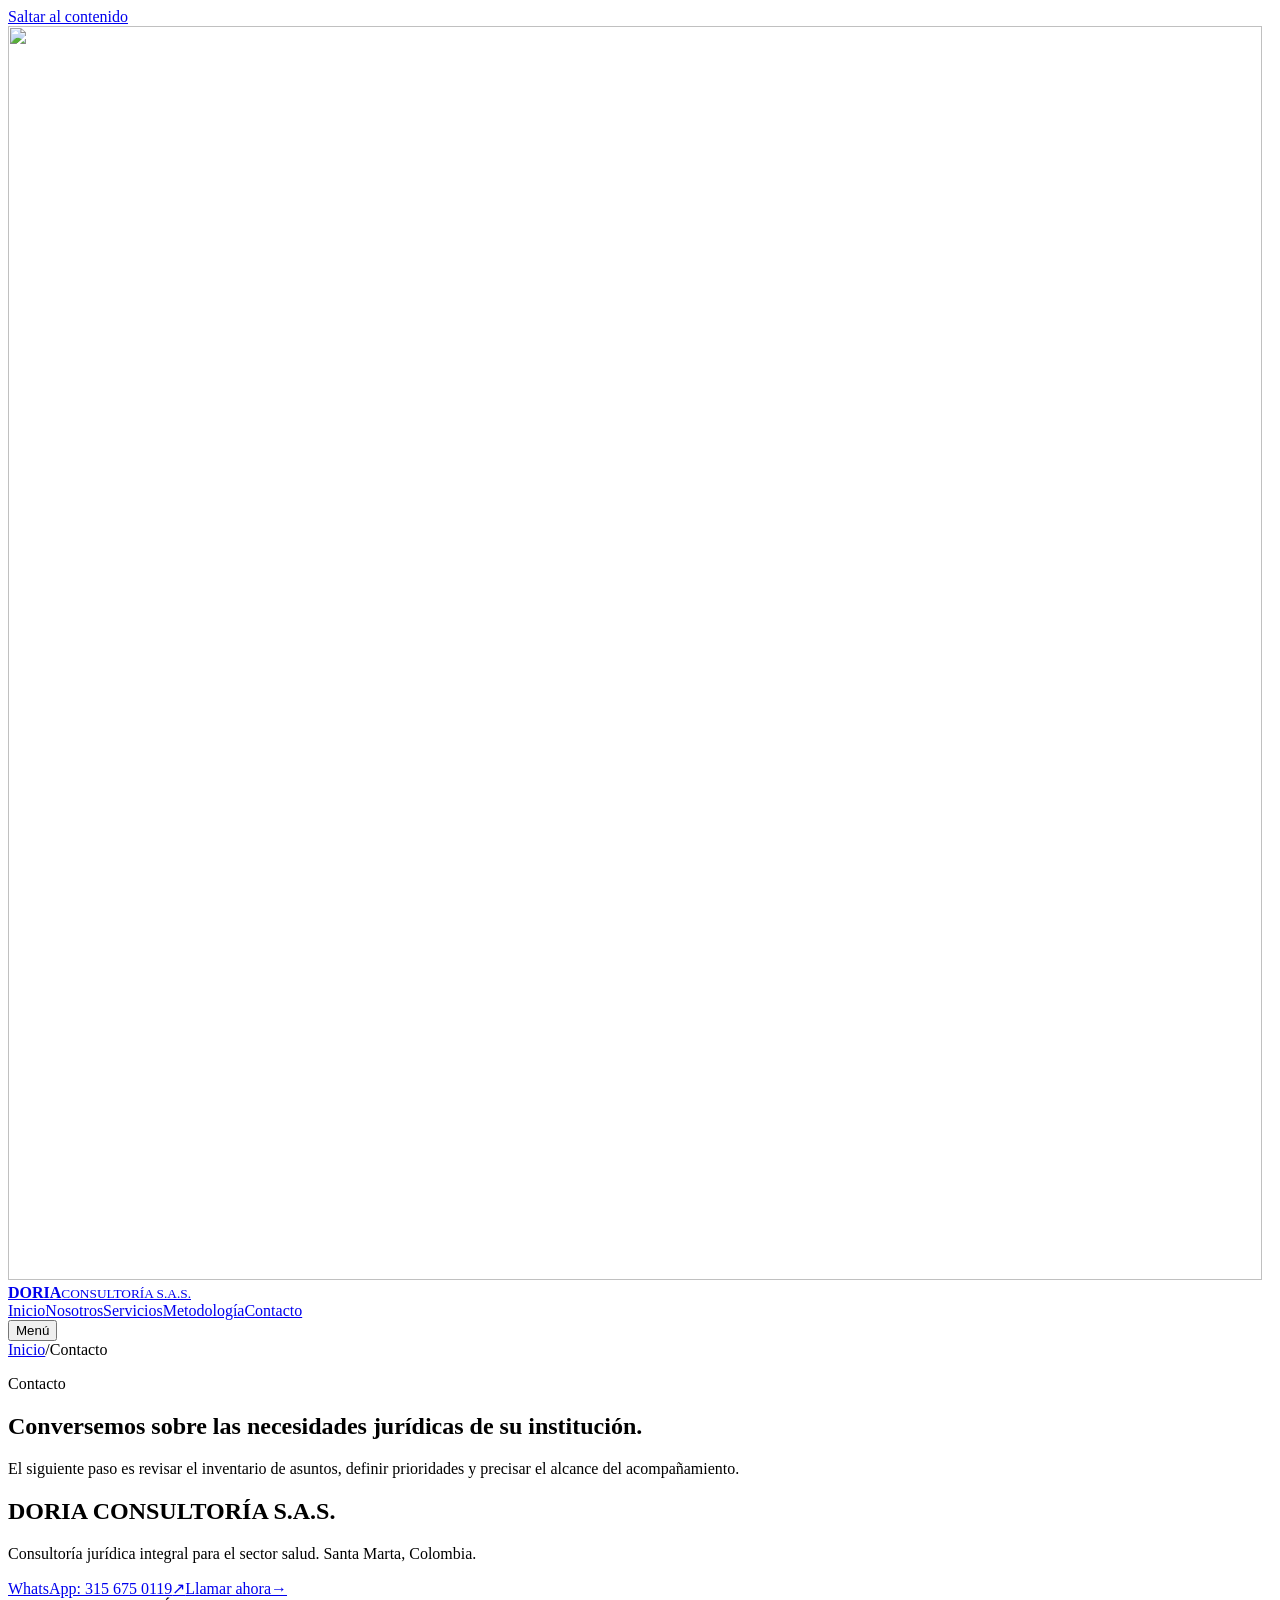
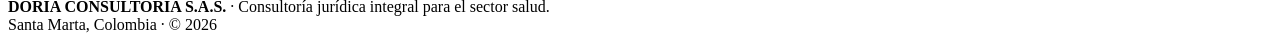
==== contacto/index.html @ c65e0db9 "Añadir contacto/index.html" ====
<!DOCTYPE html>

<html lang="es">
<head>
<meta charset="utf-8"/><meta content="width=device-width,initial-scale=1" name="viewport"/>
<meta content="Contacto de DORIA CONSULTORÍA S.A.S." name="description"/>
<title>Contacto | DORIA CONSULTORÍA S.A.S.</title>
<link href="../assets/css/styles.css" rel="stylesheet"/>
<meta content="#0b2f55" name="theme-color"/></head>
<body class="page-contacto"><a class="skip-link" href="#contenido">Saltar al contenido</a>
<header class="topbar"><div class="container nav">
<a aria-label="DORIA Consultoría — Inicio" class="brand" href="../index.html"><span aria-hidden="true" class="brand-symbol"><img alt="" height="1254" src="../assets/img/logo.png" width="1254"/></span><span><strong>DORIA</strong><small>CONSULTORÍA S.A.S.</small></span></a>
<nav aria-label="Navegación principal" class="navlinks" id="navlinks"><a class="" href="../index.html">Inicio</a><a class="" href="../nosotros/index.html">Nosotros</a><a class="" href="../servicios/index.html">Servicios</a><a class="" href="../metodologia/index.html">Metodología</a><a aria-current="page" class="active" href="../contacto/index.html">Contacto</a></nav>
<button aria-controls="navlinks" aria-expanded="false" aria-label="Abrir menú" class="menu-btn" id="menuBtn" type="button"><span aria-hidden="true" class="menu-icon"><span></span><span></span></span><span class="menu-label">Menú</span></button>
</div></header>
<main id="contenido">
<section class="page-head"><div class="container"><div aria-label="Ubicación" class="breadcrumb"><a href="../index.html">Inicio</a><span aria-hidden="true">/</span><span>Contacto</span></div><p class="eyebrow">Contacto</p><h1>Conversemos sobre las necesidades jurídicas de su institución.</h1><p>El siguiente paso es revisar el inventario de asuntos, definir prioridades y precisar el alcance del acompañamiento.</p></div></section>
<section><div class="container contact-box"><div><h2>DORIA CONSULTORÍA S.A.S.</h2><p>Consultoría jurídica integral para el sector salud. Santa Marta, Colombia.</p></div>
<div class="contact-actions"><a class="btn btn-primary" href="https://wa.me/573156750119" rel="noopener noreferrer" target="_blank">WhatsApp: 315 675 0119<span aria-hidden="true" class="button-arrow">↗</span></a><a class="btn btn-light" href="tel:+573156750119">Llamar ahora<span aria-hidden="true" class="button-arrow">→</span></a></div>
</div></section>
</main>
<footer><div class="container footer"><div class="footer-identity"><strong>DORIA CONSULTORÍA S.A.S.</strong> · Consultoría jurídica integral para el sector salud.</div><div>Santa Marta, Colombia · © <span id="year">2026</span></div></div></footer>
<script src="../assets/js/main.js"></script>
</body></html>
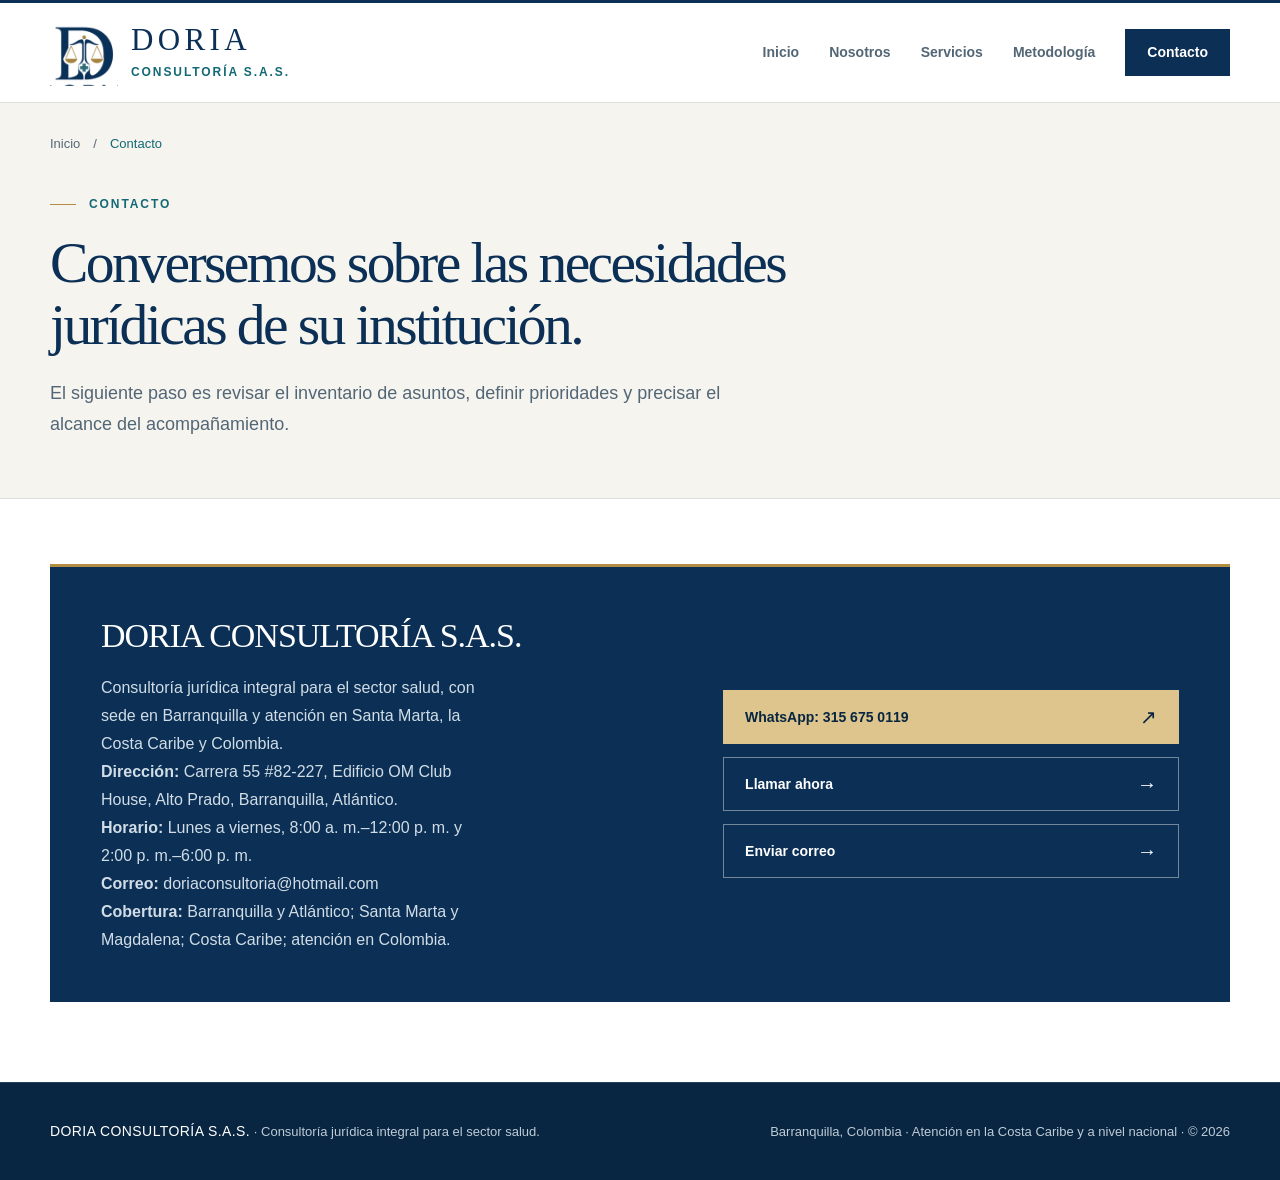
==== commit b4f416b7: "Optimizar SEO técnico y datos locales" ====
--- a/contacto/index.html
+++ b/contacto/index.html
@@ -2,11 +2,121 @@
 
 <html lang="es">
 <head>
-<meta charset="utf-8"/><meta content="width=device-width,initial-scale=1" name="viewport"/>
-<meta content="Contacto de DORIA CONSULTORÍA S.A.S." name="description"/>
-<title>Contacto | DORIA CONSULTORÍA S.A.S.</title>
+<meta charset="utf-8"/>
+<meta content="width=device-width,initial-scale=1" name="viewport"/>
+<title>Contacto DORIA Consultoría | Barranquilla, Colombia</title>
+<meta content="Contacte a DORIA CONSULTORÍA S.A.S. en Barranquilla. Asesoría jurídica para clínicas, IPS, hospitales y médicos en la Costa Caribe y Colombia." name="description"/>
+<meta content="index,follow,max-image-preview:large" name="robots"/>
+<link href="https://irenismb.github.io/doria-consultoria/contacto/" rel="canonical"/>
+<link href="https://irenismb.github.io/doria-consultoria/sitemap.xml" rel="sitemap" type="application/xml"/>
 <link href="../assets/css/styles.css" rel="stylesheet"/>
-<meta content="#0b2f55" name="theme-color"/></head>
+<meta content="#0b2f55" name="theme-color"/>
+<meta content="es_CO" property="og:locale"/>
+<meta content="website" property="og:type"/>
+<meta content="DORIA CONSULTORÍA S.A.S." property="og:site_name"/>
+<meta content="Contacto DORIA Consultoría | Barranquilla, Colombia" property="og:title"/>
+<meta content="Contacte a DORIA CONSULTORÍA S.A.S. en Barranquilla. Asesoría jurídica para clínicas, IPS, hospitales y médicos en la Costa Caribe y Colombia." property="og:description"/>
+<meta content="https://irenismb.github.io/doria-consultoria/contacto/" property="og:url"/>
+<meta content="https://irenismb.github.io/doria-consultoria/assets/img/logo.png" property="og:image"/>
+<meta content="Logo de DORIA CONSULTORÍA S.A.S." property="og:image:alt"/>
+<meta content="1254" property="og:image:width"/>
+<meta content="1254" property="og:image:height"/>
+<meta content="summary" name="twitter:card"/>
+<meta content="Contacto DORIA Consultoría | Barranquilla, Colombia" name="twitter:title"/>
+<meta content="Contacte a DORIA CONSULTORÍA S.A.S. en Barranquilla. Asesoría jurídica para clínicas, IPS, hospitales y médicos en la Costa Caribe y Colombia." name="twitter:description"/>
+<meta content="https://irenismb.github.io/doria-consultoria/assets/img/logo.png" name="twitter:image"/>
+<script type="application/ld+json">
+{
+  "@context": "https://schema.org",
+  "@type": "LegalService",
+  "@id": "https://irenismb.github.io/doria-consultoria/#organization",
+  "name": "DORIA CONSULTORÍA S.A.S.",
+  "url": "https://irenismb.github.io/doria-consultoria/",
+  "logo": "https://irenismb.github.io/doria-consultoria/assets/img/logo.png",
+  "image": "https://irenismb.github.io/doria-consultoria/assets/img/logo.png",
+  "description": "Consultoría jurídica integral para el sector salud.",
+  "telephone": "+573156750119",
+  "email": "doriaconsultoria@hotmail.com",
+  "address": {
+    "@type": "PostalAddress",
+    "streetAddress": "Carrera 55 #82-227, Edificio OM Club House, Alto Prado",
+    "addressLocality": "Barranquilla",
+    "addressRegion": "Atlántico",
+    "addressCountry": "CO"
+  },
+  "areaServed": [
+    {
+      "@type": "City",
+      "name": "Barranquilla"
+    },
+    {
+      "@type": "AdministrativeArea",
+      "name": "Atlántico"
+    },
+    {
+      "@type": "City",
+      "name": "Santa Marta"
+    },
+    {
+      "@type": "AdministrativeArea",
+      "name": "Magdalena"
+    },
+    {
+      "@type": "AdministrativeArea",
+      "name": "Costa Caribe Colombiana"
+    },
+    {
+      "@type": "Country",
+      "name": "Colombia"
+    }
+  ],
+  "openingHoursSpecification": [
+    {
+      "@type": "OpeningHoursSpecification",
+      "dayOfWeek": [
+        "Monday",
+        "Tuesday",
+        "Wednesday",
+        "Thursday",
+        "Friday"
+      ],
+      "opens": "08:00",
+      "closes": "12:00"
+    },
+    {
+      "@type": "OpeningHoursSpecification",
+      "dayOfWeek": [
+        "Monday",
+        "Tuesday",
+        "Wednesday",
+        "Thursday",
+        "Friday"
+      ],
+      "opens": "14:00",
+      "closes": "18:00"
+    }
+  ],
+  "contactPoint": {
+    "@type": "ContactPoint",
+    "telephone": "+573156750119",
+    "email": "doriaconsultoria@hotmail.com",
+    "contactType": "customer service",
+    "areaServed": "CO",
+    "availableLanguage": "Spanish"
+  },
+  "serviceType": [
+    "Derecho sanitario y regulatorio",
+    "Responsabilidad médica y defensa judicial",
+    "Cartera, glosas y flujo de recursos",
+    "Contratación y negociación",
+    "Tutelas, PQR y derechos del paciente",
+    "Derecho laboral y talento humano",
+    "Derecho administrativo y sancionatorio",
+    "Auditoría jurídica y prevención"
+  ]
+}
+</script>
+</head>
 <body class="page-contacto"><a class="skip-link" href="#contenido">Saltar al contenido</a>
 <header class="topbar"><div class="container nav">
 <a aria-label="DORIA Consultoría — Inicio" class="brand" href="../index.html"><span aria-hidden="true" class="brand-symbol"><img alt="" height="1254" src="../assets/img/logo.png" width="1254"/></span><span><strong>DORIA</strong><small>CONSULTORÍA S.A.S.</small></span></a>
@@ -15,10 +125,10 @@
 </div></header>
 <main id="contenido">
 <section class="page-head"><div class="container"><div aria-label="Ubicación" class="breadcrumb"><a href="../index.html">Inicio</a><span aria-hidden="true">/</span><span>Contacto</span></div><p class="eyebrow">Contacto</p><h1>Conversemos sobre las necesidades jurídicas de su institución.</h1><p>El siguiente paso es revisar el inventario de asuntos, definir prioridades y precisar el alcance del acompañamiento.</p></div></section>
-<section><div class="container contact-box"><div><h2>DORIA CONSULTORÍA S.A.S.</h2><p>Consultoría jurídica integral para el sector salud. Santa Marta, Colombia.</p></div>
-<div class="contact-actions"><a class="btn btn-primary" href="https://wa.me/573156750119" rel="noopener noreferrer" target="_blank">WhatsApp: 315 675 0119<span aria-hidden="true" class="button-arrow">↗</span></a><a class="btn btn-light" href="tel:+573156750119">Llamar ahora<span aria-hidden="true" class="button-arrow">→</span></a></div>
+<section><div class="container contact-box"><div><h2>DORIA CONSULTORÍA S.A.S.</h2><p>Consultoría jurídica integral para el sector salud, con sede en Barranquilla y atención en Santa Marta, la Costa Caribe y Colombia.</p><p><strong>Dirección:</strong> Carrera 55 #82-227, Edificio OM Club House, Alto Prado, Barranquilla, Atlántico.</p><p><strong>Horario:</strong> Lunes a viernes, 8:00 a. m.–12:00 p. m. y 2:00 p. m.–6:00 p. m.</p><p><strong>Correo:</strong> <a href="mailto:doriaconsultoria@hotmail.com">doriaconsultoria@hotmail.com</a></p><p><strong>Cobertura:</strong> Barranquilla y Atlántico; Santa Marta y Magdalena; Costa Caribe; atención en Colombia.</p></div>
+<div class="contact-actions"><a class="btn btn-primary" href="https://wa.me/573156750119" rel="noopener noreferrer" target="_blank">WhatsApp: 315 675 0119<span aria-hidden="true" class="button-arrow">↗</span></a><a class="btn btn-light" href="tel:+573156750119">Llamar ahora<span aria-hidden="true" class="button-arrow">→</span></a><a class="btn btn-light" href="mailto:doriaconsultoria@hotmail.com">Enviar correo<span aria-hidden="true" class="button-arrow">→</span></a></div>
 </div></section>
 </main>
-<footer><div class="container footer"><div class="footer-identity"><strong>DORIA CONSULTORÍA S.A.S.</strong> · Consultoría jurídica integral para el sector salud.</div><div>Santa Marta, Colombia · © <span id="year">2026</span></div></div></footer>
+<footer><div class="container footer"><div class="footer-identity"><strong>DORIA CONSULTORÍA S.A.S.</strong> · Consultoría jurídica integral para el sector salud.</div><div>Barranquilla, Colombia · Atención en la Costa Caribe y a nivel nacional · © <span id="year">2026</span></div></div></footer>
 <script src="../assets/js/main.js"></script>
 </body></html>
--- a/assets/css/styles.css
+++ b/assets/css/styles.css
@@ -0,0 +1,14 @@
+/* DORIA: diseño compartido sin dependencias externas. */
+:root{--navy:#0b2f55;--deep:#082541;--teal:#126875;--gold:#b48d45;--ink:#20364a;--muted:#536675;--line:#dbe0df;--soft:#f5f4ef;--serif:Georgia,'Times New Roman',serif}
+*{box-sizing:border-box}html{scroll-behavior:smooth;scroll-padding-top:110px}body{margin:0;background:#fff;color:var(--ink);font-family:'Segoe UI',Arial,sans-serif;font-size:16px;line-height:1.75;-webkit-font-smoothing:antialiased}img{max-width:100%;display:block}a{color:inherit;text-decoration:none}button{font:inherit}::selection{background:#ddceaa;color:var(--navy)}:focus-visible{outline:3px solid var(--gold);outline-offset:5px}.container{width:min(1180px,calc(100% - 96px));margin-inline:auto}.skip-link{position:fixed;top:8px;left:16px;z-index:100;background:var(--navy);color:white;padding:12px 20px;transform:translateY(-160%)}.skip-link:focus{transform:translateY(0)}
+.topbar{position:sticky;top:0;z-index:50;background:#fffffffa;border-top:3px solid var(--navy);border-bottom:1px solid var(--line);backdrop-filter:blur(12px)}.nav{min-height:99px;display:flex;align-items:center;justify-content:space-between;gap:28px}.brand{display:flex;align-items:center;gap:13px;flex-shrink:0}.brand-symbol{position:relative;display:block;width:68px;height:66px;overflow:hidden;flex-shrink:0}.brand-symbol img{position:absolute;width:112px;height:112px;max-width:none;left:-22px;top:-9px}.brand strong{display:block;font-family:var(--serif);font-size:31px;line-height:1.05;font-weight:400;letter-spacing:.14em;color:var(--navy)}.brand small{display:block;margin-top:9px;font-size:12px;letter-spacing:.16em;line-height:1.3;font-weight:600;color:var(--teal)}.navlinks{display:flex;align-items:center;gap:30px;font-size:14px;font-weight:600}.navlinks a{position:relative;padding:13px 0;color:var(--muted);transition:color .18s}.navlinks a::after{content:'';position:absolute;height:2px;background:var(--gold);left:0;right:0;bottom:4px;transform:scaleX(0);transform-origin:left;transition:transform .18s}.navlinks a:hover,.navlinks a.active{color:var(--navy)}.navlinks a:hover::after,.navlinks a.active::after{transform:scaleX(1)}.navlinks a:last-child{padding:10px 21px;border:1px solid var(--navy);color:var(--navy)}.navlinks a:last-child::after{display:none}.navlinks a:last-child:hover,.navlinks a:last-child.active{background:var(--navy);color:#fff}.menu-btn{display:none;align-items:center;gap:10px;min-height:44px;border:1px solid var(--line);padding:8px 12px;background:#fff;color:var(--navy);cursor:pointer;font-size:14px}.menu-icon{display:grid;gap:6px;width:18px}.menu-icon span{height:1px;background:currentColor;transition:transform .18s}.menu-btn[aria-expanded=true] .menu-icon span:first-child{transform:translateY(3.5px) rotate(45deg)}.menu-btn[aria-expanded=true] .menu-icon span:last-child{transform:translateY(-3.5px) rotate(-45deg)}
+h1,h2,h3{font-family:var(--serif);font-weight:400;color:var(--navy);text-wrap:balance}h1{letter-spacing:-.045em;line-height:1.08}h2{letter-spacing:-.03em;line-height:1.17}h3{letter-spacing:-.015em;line-height:1.27}p{margin:0 0 20px}.eyebrow{font-size:12px;font-weight:600;letter-spacing:.16em;line-height:1.65;text-transform:uppercase;color:var(--teal);margin:0 0 23px;display:flex;align-items:center;gap:13px}.eyebrow::before{content:'';width:26px;height:1px;flex:0 0 26px;background:var(--gold)}section{padding:92px 0}.hero{background:var(--soft);padding:76px 0 86px;border-bottom:1px solid var(--line)}.hero-grid{display:grid;grid-template-columns:1.22fr .78fr;gap:80px;align-items:center}.hero h1{font-size:clamp(42px,4.6vw,66px);margin:0 0 25px}.hero h1 span{display:block;color:var(--teal);font-style:italic}.hero-grid>div>p:not(.eyebrow){font-size:17px;line-height:1.8;color:var(--muted);max-width:550px}.hero .eyebrow{max-width:500px}.hero-card{background:var(--navy);padding:38px 36px 40px;box-shadow:16px 16px 0 #e9e6dc;border-top:3px solid var(--gold);color:#fff}.hero-signature{display:flex;align-items:center;justify-content:center;background:var(--soft);width:124px;height:124px;margin:0 0 34px}.hero-signature img{width:122px;height:122px;object-fit:contain}.hero-card .eyebrow{color:#ddc894;font-size:12px;margin-bottom:19px}.hero-card .eyebrow::before{display:none}.hero-card h2{color:#fff;font-size:36px;margin:0 0 20px}.hero-card-description{color:#d1dde6;font-size:16px;line-height:1.75;margin:0;padding-top:24px;border-top:1px solid #ffffff2d}.actions{display:flex;gap:14px;flex-wrap:wrap;margin-top:31px}.btn{min-height:51px;display:inline-flex;align-items:center;justify-content:space-between;gap:24px;padding:12px 21px;border:1px solid transparent;font-size:14px;font-weight:600;line-height:1.5;transition:background .18s,color .18s,border-color .18s}.button-arrow{font-size:20px;line-height:1;font-weight:400;flex-shrink:0}.btn-primary{background:var(--navy);color:#fff}.btn-primary:hover{background:#174a76}.btn-light,.btn-outline{border-color:#9cabb5;color:var(--navy);background:transparent}.btn-light:hover,.btn-outline:hover{background:#e8edef;border-color:var(--navy)}.section-title{font-size:clamp(32px,3.25vw,46px);margin:0;max-width:700px}.lead{font-size:17px;color:var(--muted);margin:0;line-height:1.85}.grid-2{display:grid;grid-template-columns:1fr 1.12fr;gap:90px;align-items:start}.soft{background:var(--soft)}
+.cards{display:grid;grid-template-columns:repeat(3,minmax(0,1fr));margin-top:40px;gap:22px}.card{padding:29px 28px 32px;background:#fff;border:1px solid var(--line);border-top:2px solid var(--gold)}.num{display:block;color:var(--teal);font-size:14px;font-weight:600;letter-spacing:.1em;margin-bottom:24px}.card h3{font-size:25px;margin:0 0 15px}.card p{color:var(--muted);font-size:16px;line-height:1.8;margin:0}.page-servicios .cards{grid-template-columns:repeat(2,minmax(0,1fr));margin:0;gap:0;border-top:1px solid var(--line);border-left:1px solid var(--line)}.page-servicios .card{border:0;border-right:1px solid var(--line);border-bottom:1px solid var(--line);padding:35px 38px 38px}.page-servicios .num{margin-bottom:19px}.page-servicios .card h3{max-width:420px;font-size:28px}.page-servicios .card:nth-child(4n+2),.page-servicios .card:nth-child(4n+3){background:#fbfbf8}.page-servicios .soft{padding-block:56px}
+.page-head{background:var(--soft);padding:30px 0 59px;border-bottom:1px solid var(--line)}.breadcrumb{display:flex;gap:13px;color:var(--muted);font-size:13px;margin-bottom:39px}.breadcrumb a:hover{color:var(--navy);text-decoration:underline}.breadcrumb>span:last-child{color:var(--teal)}.page-head .eyebrow{margin-bottom:17px}.page-head h1{max-width:900px;font-size:clamp(39px,4.5vw,62px);margin:0 0 22px}.page-head p:not(.eyebrow){max-width:710px;font-size:18px;line-height:1.7;color:var(--muted);margin:0}.list{display:grid;gap:0;margin-top:29px;border-top:1px solid var(--line)}.item{display:flex;gap:19px;align-items:flex-start;border-bottom:1px solid var(--line);padding:22px 0}.icon{flex:0 0 34px;width:34px;height:34px;display:grid;place-items:center;font-size:14px;color:var(--teal);border:1px solid #b3c9c9;border-radius:50%}.item b{font-size:16px;font-weight:600;color:var(--navy)}.item p{font-size:16px;color:var(--muted);line-height:1.7;margin:4px 0 0}.page-metodologia .grid-2 .list{margin-top:0}.page-metodologia .item{padding:23px 0}.page-metodologia .icon{border-radius:0;border-color:var(--gold);color:var(--navy)}.leadership{border-top:1px solid var(--line)}.leadership .grid-2{border-left:3px solid var(--gold);padding-left:35px}.leadership .section-title{font-size:40px}.leadership .lead{padding-top:4px}
+.steps{display:grid;grid-template-columns:repeat(4,minmax(0,1fr));gap:0;margin-top:43px}.step{border-top:2px solid var(--gold);padding:29px 25px 0 0}.step+.step{padding-left:25px;border-left:1px solid var(--line)}.step-number{display:block;font-family:var(--serif);font-size:45px;line-height:1;color:var(--teal);margin-bottom:27px}.step small{font-size:12px;letter-spacing:.09em;color:var(--teal);font-weight:600}.step h3{font-size:26px;margin:11px 0 16px}.step p{font-size:16px;line-height:1.75;color:var(--muted);margin:0}.band{border-left:3px solid var(--gold);padding:46px 54px;background:var(--navy);color:white}.band h2{font-size:36px;color:#fff;margin:0 0 20px}.band p{max-width:760px;color:#d1dde6;font-size:17px;margin:0}.band .btn-primary,.contact-box .btn-primary{background:#ddc58d;color:var(--deep)}.band .btn-primary:hover,.contact-box .btn-primary:hover{background:#efdaa9}
+.page-contacto .page-head h1{max-width:960px}.page-contacto main>section:last-child{padding:65px 0 80px}.contact-box{background:var(--navy);border-top:3px solid var(--gold);padding:48px 51px;display:grid;grid-template-columns:1.2fr 1fr;gap:75px;align-items:center;color:#fff}.contact-box h2{color:#fff;font-size:34px;line-height:1.25;margin:0 0 16px}.contact-box p{font-size:16px;color:#d1dde6;margin:0;max-width:390px}.contact-actions{display:grid;gap:13px}.contact-actions .btn{width:100%;min-height:54px}.contact-actions .btn-light{border-color:#728799;color:#fff}.contact-actions .btn-light:hover{background:#ffffff12;border-color:#e5edf1}footer{padding:36px 0;background:var(--deep);color:#bfccd6;border-top:1px solid #ffffff20;font-size:13px;line-height:1.8}.footer{display:flex;align-items:center;justify-content:space-between;gap:40px}.footer-identity{max-width:580px}.footer strong{color:#fff;font-size:14px;font-weight:500;letter-spacing:.03em}.footer>div:last-child{flex-shrink:0}
+@media(min-width:1600px){.hero{padding-block:96px}.hero-grid{gap:100px}}
+@media(max-width:1050px){.container{width:calc(100% - 64px)}.navlinks{gap:20px}.hero-grid{gap:38px;grid-template-columns:1.1fr .9fr}.hero-card{padding:30px}.hero h1{font-size:52px}.grid-2{gap:50px}.steps{grid-template-columns:repeat(2,minmax(0,1fr));gap:35px 0}.step:nth-child(3){border-left:0;padding-left:0}.contact-box{gap:36px;padding:40px}.card{padding:24px}.brand strong{font-size:27px}.brand small{font-size:11px}}
+@media(max-width:820px){.nav{min-height:84px;flex-wrap:wrap;padding-block:9px;gap:0}.navlinks{width:100%;order:3;display:flex;flex-wrap:wrap;padding:15px 0;gap:16px}.js .navlinks{display:none}.js .navlinks.open{display:flex}.js .menu-btn{display:inline-flex}.navlinks a{padding:10px 0}.hero{padding:57px 0 66px}.hero-grid{grid-template-columns:1fr;gap:45px}.hero h1{font-size:56px;max-width:640px}.hero-grid>div>p:not(.eyebrow){max-width:620px}.hero-card{display:grid;grid-template-columns:130px 1fr;gap:0 30px;padding:30px}.hero-signature{grid-row:1/4;margin:0;align-self:center}.hero-card .eyebrow{margin-bottom:14px}.hero-card h2{font-size:30px}.hero-card-description{padding-top:18px}.grid-2{grid-template-columns:1fr;gap:28px}section{padding:65px 0}.cards{grid-template-columns:1fr;gap:16px}.page-servicios .cards{grid-template-columns:repeat(2,minmax(0,1fr))}.card h3{font-size:27px}.card .num{margin-bottom:15px}.page-servicios .card{padding:26px}.page-servicios .card h3{font-size:25px}.page-head h1{font-size:48px}.page-head{padding-bottom:45px}.contact-box{grid-template-columns:1fr;gap:29px}.contact-actions{grid-template-columns:1fr 1fr}.footer{align-items:flex-start;flex-direction:column;gap:16px}.leadership .section-title{font-size:37px}}
+@media(max-width:540px){.container{width:calc(100% - 40px)}.brand{gap:8px}.brand-symbol{width:49px;height:55px}.brand-symbol img{width:90px;height:90px;left:-22px;top:-7px}.brand strong{font-size:25px}.brand small{font-size:10px;letter-spacing:.11em;margin-top:6px}.menu-btn{padding:8px 9px;gap:7px}.navlinks{flex-direction:column;align-items:stretch;gap:3px;padding-top:14px}.navlinks a{padding:11px 13px;border-bottom:1px solid var(--line)}.navlinks a::after{display:none}.navlinks a.active{background:var(--soft);border-left:2px solid var(--gold)}.navlinks a:last-child{margin-top:6px}.hero{padding:41px 0 52px}.hero h1{font-size:42px;line-height:1.11}.hero .eyebrow{font-size:11px;letter-spacing:.12em}.hero-grid>div>p:not(.eyebrow){font-size:16px}.hero-card{grid-template-columns:1fr;padding:28px;box-shadow:8px 8px 0 #e9e6dc}.hero-signature{grid-row:auto;width:102px;height:102px;margin-bottom:25px}.hero-signature img{width:100px;height:100px}.hero-card h2{font-size:34px}.actions{gap:12px}.actions .btn{width:100%}.btn{font-size:14px;padding:13px 17px}.section-title{font-size:34px}.eyebrow{font-size:11px;margin-bottom:18px}.lead{font-size:16px}.page-head{padding:21px 0 39px}.breadcrumb{margin-bottom:29px}.page-head h1{font-size:39px}.page-head p:not(.eyebrow){font-size:16px}.page-servicios .cards{grid-template-columns:1fr}.page-servicios .card{padding:27px 24px}.page-servicios .card:nth-child(n){background:#fff}.page-servicios .card:nth-child(even){background:#fbfbf8}.steps{grid-template-columns:1fr;gap:29px}.step:nth-child(n){border-left:0;padding:24px 0 0;display:grid;grid-template-columns:50px 1fr;column-gap:20px}.step-number{grid-row:1/4;margin:0;font-size:37px}.step h3{margin:8px 0 12px}.step p{grid-column:2}.band{padding:31px 25px}.band h2{font-size:31px}.contact-box{padding:31px 25px}.contact-box h2{font-size:29px}.contact-actions{grid-template-columns:1fr}.page-contacto main>section:last-child{padding:45px 0 55px}.leadership .grid-2{padding-left:23px}.leadership .section-title{font-size:34px}.footer>div:last-child{flex-shrink:1}}
+@media(prefers-reduced-motion:reduce){html{scroll-behavior:auto}*,*::before,*::after{transition:none!important;animation:none!important}}
